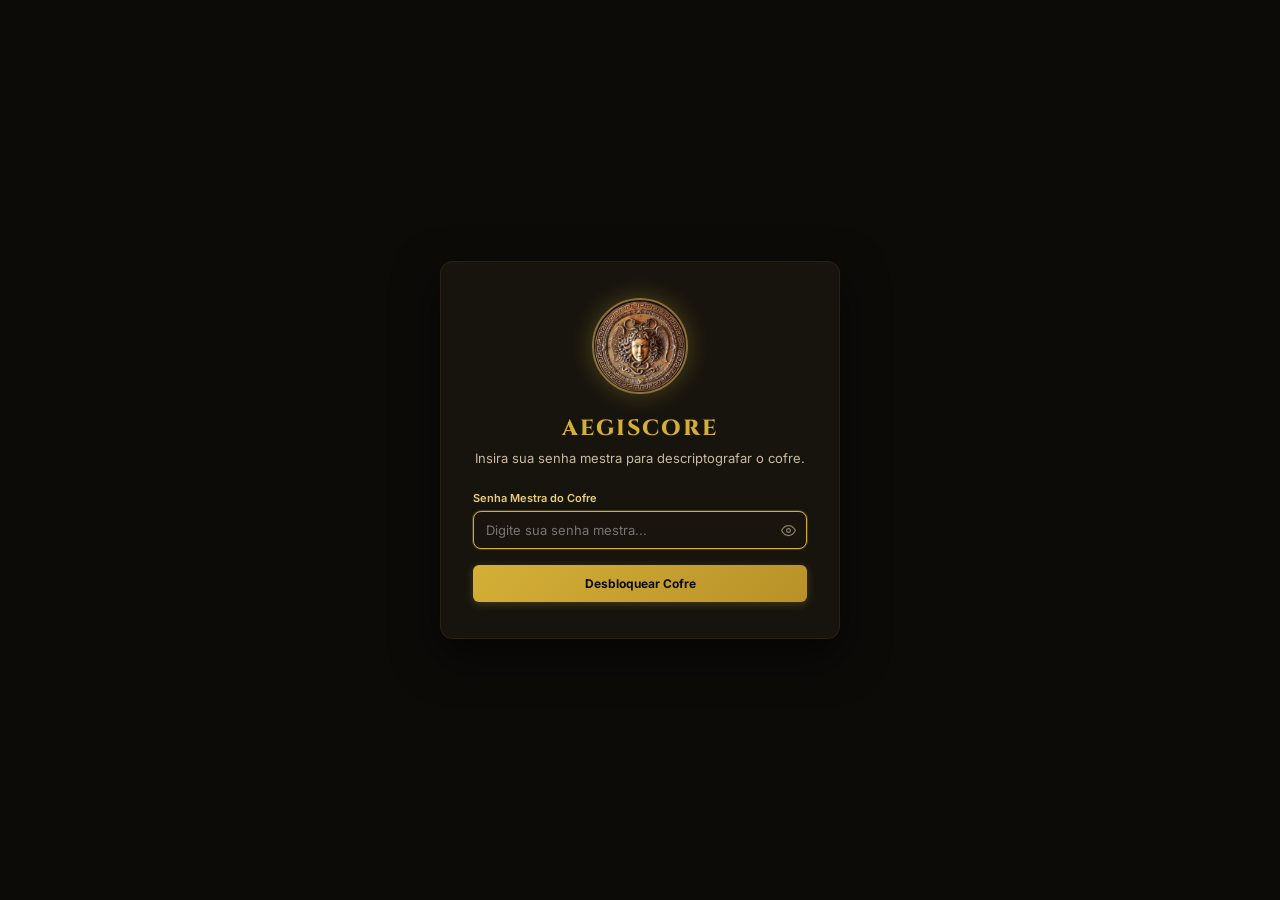
==== ui/index.html @ 91894aa5 "feat: initial release of AegisCore password vault engine - Core cryptography engine: Argon2id KDF (6" ====
<!DOCTYPE html>
<html lang="pt-BR">
<head>
  <meta charset="UTF-8">
  <meta name="viewport" content="width=device-width, initial-scale=1.0">
  <title>AegisCore</title>
  <link rel="preconnect" href="https://fonts.googleapis.com">
  <link rel="preconnect" href="https://fonts.gstatic.com" crossorigin>
  <link href="https://fonts.googleapis.com/css2?family=Cinzel:wght@600;700;800;900&family=Inter:wght@400;500;600;700&family=JetBrains+Mono:wght@400;600&display=swap" rel="stylesheet">
  <link rel="stylesheet" href="style.css">
</head>
<body>

  <!-- Sidebar AegisCore -->
  <aside id="app-sidebar" style="display: none;">
    <div class="sidebar-top">
      
      <!-- Brand AegisCore com o Escudo da Medusa -->
      <div class="aegis-brand">
        <img src="logo.png" class="aegis-logo-img" alt="AegisCore">
        <div class="aegis-brand-text">
          <div class="aegis-title">AegisCore</div>
          <div class="aegis-subtitle">Vault Engine</div>
        </div>
      </div>

      <!-- Navegação Principal -->
      <div class="nav-section">
        <div class="nav-section-title">Navegação</div>
        <div class="nav-item active" data-category="all">
          <div class="nav-item-left">
            <svg width="15" height="15" viewBox="0 0 24 24" fill="none" stroke="currentColor" stroke-width="2">
              <rect x="3" y="3" width="7" height="7"/><rect x="14" y="3" width="7" height="7"/><rect x="14" y="14" width="7" height="7"/><rect x="3" y="14" width="7" height="7"/>
            </svg>
            <span>Todas as credenciais</span>
          </div>
          <span class="nav-badge" id="nav-count-total">0</span>
        </div>
        <div class="nav-item" data-category="favorites">
          <div class="nav-item-left">
            <svg width="15" height="15" viewBox="0 0 24 24" fill="none" stroke="currentColor" stroke-width="2">
              <polygon points="12 2 15.09 8.26 22 9.27 17 14.14 18.18 21.02 12 17.77 5.82 21.02 7 14.14 2 9.27 8.91 8.26 12 2"/>
            </svg>
            <span>Favoritos</span>
          </div>
          <span class="nav-badge" id="nav-count-fav">0</span>
        </div>
      </div>



    </div>

    <!-- Rodapé da Sidebar -->
    <div class="sidebar-bottom">
      <div class="nav-item" id="btn-sidebar-gen">
        <div class="nav-item-left">
          <svg width="15" height="15" viewBox="0 0 24 24" fill="none" stroke="currentColor" stroke-width="2">
            <rect x="3" y="3" width="18" height="18" rx="2"/><circle cx="8.5" cy="8.5" r="1.5"/><circle cx="15.5" cy="8.5" r="1.5"/><circle cx="15.5" cy="15.5" r="1.5"/><circle cx="8.5" cy="15.5" r="1.5"/>
          </svg>
          <span>Gerador de senhas</span>
        </div>
      </div>
      <div class="nav-item" id="btn-sidebar-lock" style="color: var(--accent-red);">
        <div class="nav-item-left">
          <svg width="15" height="15" viewBox="0 0 24 24" fill="none" stroke="currentColor" stroke-width="2">
            <rect x="3" y="11" width="18" height="11" rx="2" ry="2"/><path d="M7 11V7a5 5 0 0 1 10 0v4"/>
          </svg>
          <span>Bloquear cofre</span>
        </div>
      </div>
    </div>
  </aside>

  <!-- Área Principal -->
  <div class="app-content">

    <!-- Telas de Autenticação (Overlay) -->
    <div class="auth-overlay" id="auth-view">
      
      <!-- Painel de Desbloqueio -->
      <div class="auth-panel" id="panel-unlock">
        <img src="logo.png" class="auth-panel-logo" alt="AegisCore">
        <div class="auth-title">AegisCore</div>
        <div class="auth-subtitle">Insira sua senha mestra para descriptografar o cofre.</div>

        <form id="unlock-form" onsubmit="return false;">
          <div class="form-field">
            <label class="field-label">Senha Mestra do Cofre</label>
            <div class="field-input-box">
              <input type="password" id="input-unlock-pass" class="input-styled" placeholder="Digite sua senha mestra..." autofocus autocomplete="off">
              <button type="button" class="btn-icon-btn" id="btn-toggle-unlock-pass" style="position: absolute; right: 6px;">
                <svg width="15" height="15" viewBox="0 0 24 24" fill="none" stroke="currentColor" stroke-width="2"><path d="M1 12s4-8 11-8 11 8 11 8-4 8-11 8-11-8-11-8z"/><circle cx="12" cy="12" r="3"/></svg>
              </button>
            </div>
          </div>
          <button type="submit" class="btn-primary" style="width: 100%; justify-content: center; padding: 11px;" id="btn-submit-unlock">
            Desbloquear Cofre
          </button>
        </form>
        <div class="auth-error-box" id="unlock-error"></div>
      </div>

      <!-- Painel de Inicialização -->
      <div class="auth-panel" id="panel-setup" style="display: none;">
        <img src="logo.png" class="auth-panel-logo" alt="AegisCore">
        <div class="auth-title">Inicializar AegisCore</div>
        <div class="auth-subtitle">Defina uma senha mestra forte para selar seu cofre no disco.</div>

        <form id="setup-form" onsubmit="return false;">
          <div class="form-field">
            <label class="field-label">Definir Senha Mestra</label>
            <input type="password" id="input-setup-pass" class="input-styled" placeholder="Escolha uma senha forte..." autocomplete="off">
            <div class="entropy-track" style="margin-top: 6px;">
              <div class="entropy-fill" id="setup-meter-fill"></div>
            </div>
            <div class="entropy-caption">
              <span id="setup-meter-label">Entropia: N/A</span>
              <span id="setup-meter-bits">0 bits</span>
            </div>
          </div>

          <div class="form-field">
            <label class="field-label">Confirmar Senha Mestra</label>
            <input type="password" id="input-setup-confirm" class="input-styled" placeholder="Repita a senha mestra..." autocomplete="off">
          </div>

          <button type="submit" class="btn-primary" style="width: 100%; justify-content: center; padding: 11px;" id="btn-submit-setup">
            Criar Cofre Seguro
          </button>
        </form>
        <div class="auth-error-box" id="setup-error"></div>
      </div>

    </div>

    <!-- Dashboard Principal -->
    <div id="dashboard-wrapper" style="display: none; height: 100%; display: flex; flex-direction: column;">
      
      <!-- Toolbar Superior -->
      <div class="top-toolbar">
        <div class="search-container">
          <svg class="search-icon-left" width="15" height="15" viewBox="0 0 24 24" fill="none" stroke="currentColor" stroke-width="2">
            <circle cx="11" cy="11" r="8"/><line x1="21" y1="21" x2="16.65" y2="16.65"/>
          </svg>
          <input type="text" id="input-search" class="search-input" placeholder="Buscar credenciais, serviços ou notas...">
          <span class="search-shortcut">Ctrl K</span>
        </div>

        <div class="toolbar-actions">
          <button class="btn-primary" id="btn-add-credential">
            <svg width="14" height="14" viewBox="0 0 24 24" fill="none" stroke="currentColor" stroke-width="2.5"><line x1="12" y1="5" x2="12" y2="19"/><line x1="5" y1="12" x2="19" y2="12"/></svg>
            Nova credencial
          </button>
        </div>
      </div>

      <!-- Barra de Filtros -->
      <div class="filter-bar">
        <div class="filter-pill active" data-filter="all">Todas as credenciais</div>
        <div class="filter-pill" data-filter="favorites">Favoritos</div>
      </div>

      <!-- Viewport de Cards -->
      <div class="main-viewport">
        <div class="cards-grid" id="cards-container">
          <!-- Renderizado via JavaScript -->
        </div>

        <!-- Estado Vazio -->
        <div class="empty-state" id="empty-state" style="display: none;">
          <img src="logo.png" class="empty-logo" alt="AegisCore">
          <div class="empty-title">Nenhuma credencial encontrada</div>
          <div class="empty-desc">Adicione sua primeira credencial ao AegisCore para mantê-la protegida localmente.</div>
          <button class="btn-secondary" id="btn-empty-add">Adicionar credencial</button>
        </div>
      </div>

    </div>

  </div>

  <!-- Modal: Nova / Editar Credencial -->
  <div class="modal-backdrop" id="modal-entry">
    <div class="modal-content">
      <div class="modal-header-row">
        <div class="modal-heading" id="modal-entry-title">Nova credencial</div>
        <button class="btn-icon-btn" id="btn-close-entry-modal">
          <svg width="16" height="16" viewBox="0 0 24 24" fill="none" stroke="currentColor" stroke-width="2"><line x1="18" y1="6" x2="6" y2="18"/><line x1="6" y1="6" x2="18" y2="18"/></svg>
        </button>
      </div>

      <form id="entry-form" onsubmit="return false;">
        <input type="hidden" id="entry-id">

        <div class="form-field">
          <label class="field-label">Serviço ou plataforma</label>
          <input type="text" id="entry-service" class="input-styled" placeholder="ex: Google, GitHub, Microsoft Azure, AWS..." required>
        </div>

        <div class="form-field">
          <label class="field-label">Usuário ou e-mail</label>
          <input type="text" id="entry-username" class="input-styled" placeholder="ex: usuario@empresa.com">
        </div>

        <div class="form-field">
          <label class="field-label">Website / URL de Login (opcional)</label>
          <input type="text" id="entry-url" class="input-styled" placeholder="ex: https://mail.google.com ou hackerone.com">
        </div>

        <div class="form-field">
          <div style="display: flex; justify-content: space-between; align-items: center; margin-bottom: 6px;">
            <label class="field-label" style="margin-bottom: 0;">Senha</label>
            <button type="button" class="btn-ghost" id="btn-modal-quick-gen" style="padding: 2px 6px; font-size: 11px; color: var(--gold-primary);">
              Gerar senha forte
            </button>
          </div>
          <div class="field-input-box">
            <input type="password" id="entry-password" class="input-styled" placeholder="Digite ou gere a senha..." required>
            <button type="button" class="btn-icon-btn" id="btn-toggle-entry-pass" style="position: absolute; right: 6px;">
              <svg width="15" height="15" viewBox="0 0 24 24" fill="none" stroke="currentColor" stroke-width="2"><path d="M1 12s4-8 11-8 11 8 11 8-4 8-11 8-11-8-11-8z"/><circle cx="12" cy="12" r="3"/></svg>
            </button>
          </div>
          <div class="entropy-track">
            <div class="entropy-fill" id="entry-meter-fill"></div>
          </div>
          <div class="entropy-caption">
            <span id="entry-meter-label">Força: N/A</span>
            <span id="entry-meter-bits">0 bits</span>
          </div>
        </div>

        <div class="form-field">
          <label class="field-label">Notas ou observações adicionais</label>
          <input type="text" id="entry-notes" class="input-styled" placeholder="ex: Chave de segurança, PIN, servidor...">
        </div>

        <div class="modal-actions-row">
          <button type="button" class="btn-ghost" id="btn-cancel-entry">Cancelar</button>
          <button type="submit" class="btn-primary" id="btn-save-entry">Salvar no AegisCore</button>
        </div>
      </form>
    </div>
  </div>

  <!-- Modal: Gerador de Senhas -->
  <div class="modal-backdrop" id="modal-gen">
    <div class="modal-content">
      <div class="modal-header-row">
        <div class="modal-heading">Gerador de senhas</div>
        <button class="btn-icon-btn" id="btn-close-gen-modal">
          <svg width="16" height="16" viewBox="0 0 24 24" fill="none" stroke="currentColor" stroke-width="2"><line x1="18" y1="6" x2="6" y2="18"/><line x1="6" y1="6" x2="18" y2="18"/></svg>
        </button>
      </div>

      <div class="form-field">
        <div class="field-input-box">
          <input type="text" id="gen-display" class="input-styled" style="font-family: var(--font-mono); font-size: 14px; letter-spacing: 0.5px; color: var(--gold-sand);" readonly>
          <button type="button" class="btn-icon-btn" id="btn-copy-generated" style="position: absolute; right: 6px;" title="Copiar">
            <svg width="16" height="16" viewBox="0 0 24 24" fill="none" stroke="currentColor" stroke-width="2"><rect x="9" y="9" width="13" height="13" rx="2" ry="2"/><path d="M5 15H4a2 2 0 0 1-2-2V4a2 2 0 0 1 2-2h9a2 2 0 0 1 2 2v1"/></svg>
          </button>
        </div>
      </div>

      <div class="gen-controls-box">
        <div class="slider-row">
          <span style="font-size: 12px; color: var(--text-secondary);">Comprimento: <strong id="gen-length-val" style="color: var(--gold-primary);">24</strong></span>
          <input type="range" id="gen-slider" min="8" max="64" value="24" style="width: 55%;">
        </div>

        <div class="checkboxes-grid">
          <label class="checkbox-label">
            <input type="checkbox" id="gen-upper" checked> Maiúsculas (A-Z)
          </label>
          <label class="checkbox-label">
            <input type="checkbox" id="gen-lower" checked> Minúsculas (a-z)
          </label>
          <label class="checkbox-label">
            <input type="checkbox" id="gen-digits" checked> Números (0-9)
          </label>
          <label class="checkbox-label">
            <input type="checkbox" id="gen-symbols" checked> Símbolos (!@#$)
          </label>
        </div>
      </div>

      <div class="entropy-track" style="margin-bottom: 4px;">
        <div class="entropy-fill" id="gen-meter-fill" style="width: 100%; background: var(--gold-primary);"></div>
      </div>
      <div class="entropy-caption" style="margin-bottom: 20px;">
        <span id="gen-meter-label" style="color: var(--gold-primary);">Entropia: Impenetrável</span>
        <span id="gen-meter-bits">157 bits</span>
      </div>

      <div class="modal-actions-row">
        <button type="button" class="btn-secondary" id="btn-regen">Nova senha</button>
        <button type="button" class="btn-primary" id="btn-use-generated">Copiar senha</button>
      </div>
    </div>
  </div>

  <!-- Modal: Exclusão -->
  <div class="modal-backdrop" id="modal-delete">
    <div class="modal-content" style="width: 380px;">
      <div class="modal-header-row">
        <div class="modal-heading">Excluir credencial</div>
      </div>
      <p style="font-size: 13px; color: var(--text-secondary); line-height: 1.5; margin-bottom: 20px;">
        Tem certeza que deseja apagar a credencial de <strong id="delete-service-name" style="color: var(--text-primary);"></strong> do AegisCore?
      </p>
      <div class="modal-actions-row">
        <button type="button" class="btn-ghost" id="btn-cancel-delete">Cancelar</button>
        <button type="button" class="btn-secondary" style="background: var(--accent-red-dim); color: var(--accent-red); border-color: rgba(239, 68, 68, 0.3);" id="btn-confirm-delete">Excluir</button>
      </div>
    </div>
  </div>

  <!-- Toast Notificação -->
  <div class="toast-badge" id="clipboard-toast">
    <div class="toast-icon">
      <svg width="16" height="16" viewBox="0 0 24 24" fill="none" stroke="currentColor" stroke-width="2.2">
        <path d="M12 22s8-4 8-10V5l-8-3-8 3v7c0 6 8 10 8 10z"/>
      </svg>
    </div>
    <div class="toast-text" id="toast-message">Senha copiada com segurança</div>
    <div class="toast-countdown" id="toast-timer">15s</div>
  </div>

  <script src="app.js"></script>
</body>
</html>
---- ui/style.css ----
@import url('https://fonts.googleapis.com/css2?family=Cinzel:wght@600;700;800;900&family=Inter:wght@400;500;600;700&family=JetBrains+Mono:wght@400;600&display=swap');

:root {
  /* Paleta AegisCore - Deserto Dourado & Bronze Imperial */
  --bg-app: #0c0b08;
  --bg-sidebar: #12100c;
  --bg-card: #17140e;
  --bg-card-hover: #1e1a12;
  --bg-input: #13100a;
  --bg-pill: #1c170f;
  --bg-pill-active: #2b2214;
  --border-subtle: #241d13;
  --border-card: #2a2216;
  --border-card-hover: #4d3d22;
  
  /* Cores Dourado & Areia */
  --gold-primary: #d4af37;
  --gold-hover: #e6be44;
  --gold-sand: #e8cf78;
  --gold-light: #fef08a;
  --gold-bronze: #8c7036;
  --gold-dim: rgba(212, 175, 55, 0.12);
  --gold-glow: rgba(212, 175, 55, 0.25);
  
  --text-primary: #fcfaf6;
  --text-secondary: #c9baa2;
  --text-muted: #857864;
  --text-faint: #594f41;
  
  --accent-green: #22c55e;
  --accent-green-dim: rgba(34, 197, 94, 0.12);
  --accent-red: #ef4444;
  --accent-red-dim: rgba(239, 68, 68, 0.12);
  
  /* Fontes */
  --font-title: 'Cinzel', 'Trajan Pro', 'Georgia', serif;
  --font-sans: 'Inter', -apple-system, BlinkMacSystemFont, 'Segoe UI', Roboto, sans-serif;
  --font-mono: 'JetBrains Mono', 'Consolas', monospace;
  
  --radius-sm: 6px;
  --radius-md: 8px;
  --radius-lg: 12px;
}

* {
  margin: 0;
  padding: 0;
  box-sizing: border-box;
  user-select: none;
}

body {
  background-color: var(--bg-app);
  color: var(--text-primary);
  font-family: var(--font-sans);
  height: 100vh;
  overflow: hidden;
  display: flex;
}

/* Scrollbar com detalhes em bronze */
::-webkit-scrollbar {
  width: 5px;
}
::-webkit-scrollbar-track {
  background: transparent;
}
::-webkit-scrollbar-thumb {
  background: #2b2214;
  border-radius: 4px;
}
::-webkit-scrollbar-thumb:hover {
  background: var(--gold-bronze);
}

/* Sidebar AegisCore */
aside {
  width: 244px;
  background: var(--bg-sidebar);
  border-right: 1px solid var(--border-subtle);
  display: flex;
  flex-direction: column;
  justify-content: space-between;
  padding: 24px 16px;
  flex-shrink: 0;
}

.sidebar-top {
  display: flex;
  flex-direction: column;
  gap: 24px;
}

/* Brand AegisCore */
.aegis-brand {
  display: flex;
  flex-direction: column;
  align-items: center;
  justify-content: center;
  text-align: center;
  gap: 12px;
  padding: 8px 4px 18px;
  border-bottom: 1px solid var(--border-subtle);
}

.aegis-logo-img {
  width: 88px;
  height: 88px;
  border-radius: 50%;
  object-fit: cover;
  box-shadow: 0 4px 20px rgba(212, 175, 55, 0.22), 0 0 0 2px var(--gold-bronze);
  border: 2px solid #13100a;
  transition: transform 0.25s ease, box-shadow 0.25s ease;
}

.aegis-logo-img:hover {
  transform: scale(1.05);
  box-shadow: 0 6px 26px rgba(212, 175, 55, 0.38), 0 0 0 2px var(--gold-primary);
}

.aegis-brand-text {
  display: flex;
  flex-direction: column;
  align-items: center;
}

.aegis-title {
  font-family: var(--font-title);
  font-size: 18px;
  font-weight: 800;
  color: var(--gold-primary);
  letter-spacing: 2px;
  text-transform: uppercase;
  line-height: 1.2;
}

.aegis-subtitle {
  font-size: 10px;
  font-family: var(--font-mono);
  font-weight: 600;
  text-transform: uppercase;
  letter-spacing: 1.5px;
  color: var(--gold-sand);
  opacity: 0.8;
  margin-top: 3px;
}

.nav-section {
  display: flex;
  flex-direction: column;
  gap: 3px;
}

.nav-section-title {
  font-family: var(--font-title);
  font-size: 11px;
  font-weight: 700;
  text-transform: uppercase;
  letter-spacing: 1px;
  color: var(--gold-bronze);
  padding: 6px 8px;
}

.nav-item {
  display: flex;
  align-items: center;
  justify-content: space-between;
  padding: 8px 10px;
  border-radius: var(--radius-sm);
  color: var(--text-secondary);
  font-size: 13px;
  font-weight: 500;
  cursor: pointer;
  transition: all 0.15s ease;
}

.nav-item-left {
  display: flex;
  align-items: center;
  gap: 10px;
}

.nav-item:hover {
  background: rgba(212, 175, 55, 0.05);
  color: var(--gold-sand);
}

.nav-item.active {
  background: #241d11;
  color: var(--gold-primary);
  font-weight: 600;
  border-left: 2px solid var(--gold-primary);
}

.nav-badge {
  font-size: 11px;
  font-weight: 600;
  color: var(--gold-sand);
  background: rgba(212, 175, 55, 0.08);
  padding: 1px 7px;
  border-radius: 10px;
  border: 1px solid var(--border-subtle);
}

.sidebar-bottom {
  display: flex;
  flex-direction: column;
  gap: 6px;
  padding-top: 14px;
  border-top: 1px solid var(--border-subtle);
}

/* Área de Conteúdo */
.app-content {
  flex: 1;
  display: flex;
  flex-direction: column;
  overflow: hidden;
  position: relative;
}

/* Top Toolbar */
.top-toolbar {
  height: 64px;
  padding: 0 28px;
  display: flex;
  align-items: center;
  justify-content: space-between;
  gap: 16px;
  border-bottom: 1px solid var(--border-subtle);
  background: var(--bg-app);
}

.search-container {
  flex: 1;
  max-width: 480px;
  position: relative;
  display: flex;
  align-items: center;
}

.search-input {
  width: 100%;
  background: var(--bg-input);
  border: 1px solid var(--border-subtle);
  border-radius: var(--radius-md);
  padding: 9px 36px 9px 34px;
  font-size: 13px;
  font-family: var(--font-sans);
  color: var(--text-primary);
  outline: none;
  transition: all 0.15s ease;
  user-select: text;
}

.search-input:focus {
  border-color: var(--gold-primary);
  background: #19150e;
  box-shadow: 0 0 0 1px rgba(212, 175, 55, 0.25);
}

.search-icon-left {
  position: absolute;
  left: 10px;
  color: var(--text-muted);
  pointer-events: none;
}

.search-shortcut {
  position: absolute;
  right: 8px;
  font-size: 11px;
  font-family: var(--font-mono);
  color: var(--gold-sand);
  background: rgba(212, 175, 55, 0.08);
  border: 1px solid var(--border-subtle);
  padding: 2px 5px;
  border-radius: 4px;
  pointer-events: none;
}

.toolbar-actions {
  display: flex;
  align-items: center;
  gap: 10px;
}

/* Pílulas de Categoria */
.filter-bar {
  padding: 14px 28px 4px;
  display: flex;
  align-items: center;
  gap: 8px;
}

.filter-pill {
  font-size: 12px;
  font-weight: 500;
  color: var(--text-secondary);
  background: var(--bg-pill);
  border: 1px solid var(--border-subtle);
  padding: 5px 14px;
  border-radius: 16px;
  cursor: pointer;
  transition: all 0.15s ease;
}

.filter-pill:hover {
  background: var(--bg-pill-active);
  color: var(--gold-sand);
  border-color: var(--gold-bronze);
}

.filter-pill.active {
  background: var(--gold-dim);
  color: var(--gold-primary);
  border-color: var(--gold-primary);
  font-weight: 600;
}

/* Viewport Principal */
.main-viewport {
  flex: 1;
  padding: 16px 28px 28px;
  overflow-y: auto;
}

/* Grid de Cards */
.cards-grid {
  display: grid;
  grid-template-columns: repeat(auto-fill, minmax(320px, 1fr));
  gap: 16px;
}

.credential-card {
  background: var(--bg-card);
  border: 1px solid var(--border-card);
  border-radius: var(--radius-lg);
  padding: 18px;
  display: flex;
  flex-direction: column;
  justify-content: space-between;
  transition: transform 0.15s ease, box-shadow 0.15s ease, border-color 0.15s ease, opacity 0.15s ease;
  position: relative;
  cursor: grab;
  user-select: none;
}

.credential-card:active {
  cursor: grabbing;
}

.credential-card input,
.credential-card button,
.credential-card .data-row-text,
.credential-card .card-notes {
  user-select: text;
}

.credential-card.dragging {
  opacity: 0.35;
  border: 2px dashed var(--gold-primary);
  transform: scale(0.97);
  box-shadow: 0 8px 24px rgba(0, 0, 0, 0.6);
}

.credential-card.drag-over {
  border-color: var(--gold-primary);
  box-shadow: 0 0 16px var(--gold-glow), 0 0 0 1px var(--gold-primary);
  transform: translateY(-2px);
}

.credential-card:hover:not(.dragging) {
  background: var(--bg-card-hover);
  border-color: var(--border-card-hover);
  box-shadow: 0 4px 20px rgba(0, 0, 0, 0.4);
  transform: translateY(-1px);
}

.card-header {
  display: flex;
  align-items: center;
  justify-content: space-between;
  margin-bottom: 14px;
}

.card-service {
  display: flex;
  align-items: center;
  gap: 12px;
  overflow: hidden;
}

.service-badge {
  width: 38px;
  height: 38px;
  background: #241d12;
  border: 1px solid var(--gold-bronze);
  border-radius: var(--radius-md);
  display: flex;
  align-items: center;
  justify-content: center;
  font-size: 14px;
  font-weight: 700;
  font-family: var(--font-title);
  color: var(--gold-sand);
  flex-shrink: 0;
  position: relative;
  overflow: hidden;
  box-shadow: inset 0 0 8px rgba(0, 0, 0, 0.4);
}

.service-logo {
  width: 24px;
  height: 24px;
  object-fit: contain;
  border-radius: 4px;
  position: absolute;
  z-index: 2;
  filter: drop-shadow(0 1px 2px rgba(0, 0, 0, 0.5));
  pointer-events: none;
}

.service-initials {
  font-size: 13px;
  font-weight: 700;
  font-family: var(--font-title);
  color: var(--gold-sand);
  z-index: 1;
}

.service-info {
  overflow: hidden;
}

.service-name {
  font-size: 14px;
  font-weight: 600;
  color: var(--text-primary);
  white-space: nowrap;
  overflow: hidden;
  text-overflow: ellipsis;
}

.service-sub {
  font-size: 11px;
  color: var(--text-muted);
}

.card-header-actions {
  display: flex;
  align-items: center;
  gap: 6px;
}

.btn-launch-site {
  background: transparent;
  border: 1px solid transparent;
  padding: 5px;
  border-radius: var(--radius-sm);
  color: var(--text-muted);
  display: inline-flex;
  align-items: center;
  justify-content: center;
  cursor: pointer;
  transition: all 0.18s ease;
  line-height: 0;
}

.btn-launch-site:hover {
  color: var(--gold-primary);
  background: rgba(212, 175, 55, 0.1);
  border-color: rgba(212, 175, 55, 0.3);
  transform: scale(1.1);
}

.btn-star {
  background: transparent;
  border: 1px solid transparent;
  padding: 5px;
  border-radius: var(--radius-sm);
  color: var(--text-muted);
  display: inline-flex;
  align-items: center;
  justify-content: center;
  cursor: pointer;
  transition: all 0.18s ease;
  line-height: 0;
}

.btn-star:hover {
  color: var(--gold-sand);
  background: rgba(212, 175, 55, 0.08);
  border-color: rgba(212, 175, 55, 0.25);
  transform: scale(1.1);
}

.btn-star.active {
  color: var(--gold-primary);
  background: rgba(212, 175, 55, 0.12);
  border-color: rgba(212, 175, 55, 0.35);
}

.btn-star.active svg {
  filter: drop-shadow(0 0 5px rgba(212, 175, 55, 0.55));
}

.card-tag {
  font-size: 11px;
  font-weight: 500;
  color: var(--gold-sand);
  background: #221b10;
  border: 1px solid var(--border-subtle);
  padding: 2px 7px;
  border-radius: 4px;
}

/* Dados do Card */
.card-data-section {
  display: flex;
  flex-direction: column;
  gap: 7px;
  margin-bottom: 12px;
}

.card-data-row {
  display: flex;
  align-items: center;
  gap: 8px;
  color: var(--text-secondary);
  font-size: 13px;
  overflow: hidden;
}

.data-row-icon {
  color: var(--gold-bronze);
  flex-shrink: 0;
}

.data-row-text {
  flex: 1;
  white-space: nowrap;
  overflow: hidden;
  text-overflow: ellipsis;
  user-select: text;
}

.data-row-text.mono {
  font-family: var(--font-mono);
  font-size: 12px;
  letter-spacing: 1px;
  color: var(--gold-sand);
}

.card-notes {
  font-size: 11px;
  color: var(--text-muted);
  background: rgba(18, 15, 10, 0.6);
  border: 1px solid var(--border-subtle);
  border-radius: 4px;
  padding: 4px 8px;
  margin-bottom: 12px;
  white-space: nowrap;
  overflow: hidden;
  text-overflow: ellipsis;
}

/* Ações do Card */
.card-action-bar {
  display: flex;
  align-items: center;
  justify-content: space-between;
  padding-top: 12px;
  border-top: 1px solid #241d13;
}

.card-action-btns-left {
  display: flex;
  align-items: center;
  gap: 6px;
}

.card-action-btns-right {
  display: flex;
  align-items: center;
  gap: 4px;
}

/* Botões com Dourado Imperial */
button {
  font-family: var(--font-sans);
  font-size: 12px;
  font-weight: 600;
  cursor: pointer;
  border-radius: var(--radius-sm);
  padding: 7px 12px;
  display: inline-flex;
  align-items: center;
  gap: 6px;
  transition: all 0.15s ease;
  border: none;
  outline: none;
}

.btn-primary {
  background: linear-gradient(135deg, #d4af37 0%, #b89228 100%);
  color: #0c0b08;
  font-weight: 700;
  box-shadow: 0 2px 8px rgba(212, 175, 55, 0.25);
}
.btn-primary:hover {
  background: linear-gradient(135deg, #e6be44 0%, #c9a334 100%);
  box-shadow: 0 2px 12px rgba(212, 175, 55, 0.4);
}

.btn-secondary {
  background: #241d12;
  color: var(--gold-sand);
  border: 1px solid #3d301b;
}
.btn-secondary:hover {
  background: #2f2516;
  border-color: var(--gold-bronze);
  color: var(--gold-primary);
}

.btn-ghost {
  background: transparent;
  color: var(--text-secondary);
}
.btn-ghost:hover {
  background: rgba(212, 175, 55, 0.06);
  color: var(--gold-sand);
}

.btn-danger-ghost {
  background: transparent;
  color: var(--text-muted);
}
.btn-danger-ghost:hover {
  background: var(--accent-red-dim);
  color: var(--accent-red);
}

.btn-icon-btn {
  padding: 5px;
  background: transparent;
  color: var(--text-muted);
  border-radius: 4px;
}
.btn-icon-btn:hover {
  background: rgba(212, 175, 55, 0.08);
  color: var(--gold-sand);
}

/* Empty State */
.empty-state {
  display: flex;
  flex-direction: column;
  align-items: center;
  justify-content: center;
  padding: 80px 20px;
  text-align: center;
}

.empty-logo {
  width: 64px;
  height: 64px;
  border-radius: 50%;
  margin-bottom: 16px;
  opacity: 0.7;
}

.empty-title {
  font-family: var(--font-title);
  font-size: 16px;
  font-weight: 700;
  color: var(--gold-sand);
  letter-spacing: 1px;
  margin-bottom: 6px;
}

.empty-desc {
  font-size: 13px;
  color: var(--text-muted);
  max-width: 340px;
  margin-bottom: 18px;
}

/* Auth Screens */
.auth-overlay {
  position: absolute;
  inset: 0;
  background: var(--bg-app);
  display: flex;
  align-items: center;
  justify-content: center;
  z-index: 50;
}

.auth-panel {
  width: 400px;
  background: var(--bg-card);
  border: 1px solid var(--border-card);
  border-radius: var(--radius-lg);
  padding: 36px 32px;
  text-align: center;
  box-shadow: 0 16px 45px rgba(0, 0, 0, 0.6);
}

.auth-panel-logo {
  width: 96px;
  height: 96px;
  margin: 0 auto 20px;
  border-radius: 50%;
  border: 2px solid var(--gold-bronze);
  box-shadow: 0 0 25px rgba(212, 175, 55, 0.3);
  display: block;
}

.auth-title {
  font-family: var(--font-title);
  font-size: 22px;
  font-weight: 800;
  color: var(--gold-primary);
  letter-spacing: 2px;
  text-transform: uppercase;
  margin-bottom: 6px;
}

.auth-subtitle {
  font-size: 13px;
  color: var(--text-secondary);
  margin-bottom: 24px;
  line-height: 1.4;
}

.form-field {
  margin-bottom: 16px;
  text-align: left;
}

.field-label {
  display: block;
  font-size: 11px;
  font-weight: 600;
  color: var(--gold-sand);
  margin-bottom: 6px;
}

.field-input-box {
  position: relative;
  display: flex;
  align-items: center;
}

.input-styled {
  width: 100%;
  background: var(--bg-input);
  border: 1px solid var(--border-subtle);
  border-radius: var(--radius-md);
  padding: 10px 12px;
  font-size: 13px;
  font-family: var(--font-sans);
  color: var(--text-primary);
  outline: none;
  transition: all 0.15s ease;
  user-select: text;
}

.input-styled:focus {
  border-color: var(--gold-primary);
  background: #19150e;
  box-shadow: 0 0 0 1px rgba(212, 175, 55, 0.25);
}

.auth-error-box {
  margin-top: 12px;
  padding: 8px 12px;
  background: var(--accent-red-dim);
  border: 1px solid rgba(239, 68, 68, 0.3);
  border-radius: var(--radius-sm);
  color: #fca5a5;
  font-size: 12px;
  display: none;
}

/* Modais */
.modal-backdrop {
  position: fixed;
  inset: 0;
  background: rgba(8, 7, 5, 0.82);
  backdrop-filter: blur(4px);
  display: flex;
  align-items: center;
  justify-content: center;
  z-index: 100;
  opacity: 0;
  pointer-events: none;
  transition: opacity 0.15s ease;
}

.modal-backdrop.active {
  opacity: 1;
  pointer-events: auto;
}

.modal-content {
  width: 440px;
  max-width: 90vw;
  background: var(--bg-card);
  border: 1px solid var(--border-card);
  border-radius: var(--radius-lg);
  padding: 28px;
  box-shadow: 0 20px 45px rgba(0, 0, 0, 0.7);
  transform: scale(0.98);
  transition: transform 0.15s ease;
}

.modal-backdrop.active .modal-content {
  transform: scale(1);
}

.modal-header-row {
  display: flex;
  align-items: center;
  justify-content: space-between;
  margin-bottom: 20px;
}

.modal-heading {
  font-family: var(--font-title);
  font-size: 16px;
  font-weight: 700;
  color: var(--gold-primary);
  letter-spacing: 1px;
  text-transform: uppercase;
}

.modal-actions-row {
  display: flex;
  align-items: center;
  justify-content: flex-end;
  gap: 8px;
  margin-top: 24px;
}

/* Medidor de Entropia */
.entropy-track {
  height: 3px;
  background: #251e13;
  border-radius: 2px;
  overflow: hidden;
  margin: 6px 0;
}

.entropy-fill {
  height: 100%;
  width: 0%;
  background: var(--accent-red);
  transition: all 0.25s ease;
}

.entropy-caption {
  display: flex;
  justify-content: space-between;
  font-size: 11px;
  font-family: var(--font-mono);
  color: var(--gold-sand);
}

/* Controles do Gerador */
.gen-controls-box {
  background: #110e09;
  border: 1px solid var(--border-subtle);
  border-radius: var(--radius-md);
  padding: 14px;
  margin: 14px 0;
}

.slider-row {
  display: flex;
  align-items: center;
  justify-content: space-between;
  margin-bottom: 12px;
}

input[type="range"] {
  accent-color: var(--gold-primary);
  cursor: pointer;
}

.checkboxes-grid {
  display: grid;
  grid-template-columns: 1fr 1fr;
  gap: 8px;
}

.checkbox-label {
  display: flex;
  align-items: center;
  gap: 7px;
  font-size: 12px;
  color: var(--text-secondary);
  cursor: pointer;
}

.checkbox-label input {
  accent-color: var(--gold-primary);
  cursor: pointer;
}

/* Toast Notificação */
.toast-badge {
  position: fixed;
  bottom: 24px;
  right: 28px;
  background: #1e1910;
  border: 1px solid var(--gold-bronze);
  border-radius: var(--radius-md);
  padding: 10px 16px;
  box-shadow: 0 8px 24px rgba(0, 0, 0, 0.5);
  display: flex;
  align-items: center;
  gap: 10px;
  z-index: 200;
  transform: translateY(100px);
  opacity: 0;
  transition: all 0.2s cubic-bezier(0.16, 1, 0.3, 1);
}

.toast-badge.show {
  transform: translateY(0);
  opacity: 1;
}

.toast-icon {
  color: var(--gold-primary);
}

.toast-text {
  font-size: 12px;
  font-weight: 500;
  color: var(--text-primary);
}

.toast-countdown {
  font-family: var(--font-mono);
  font-size: 11px;
  color: var(--gold-sand);
}
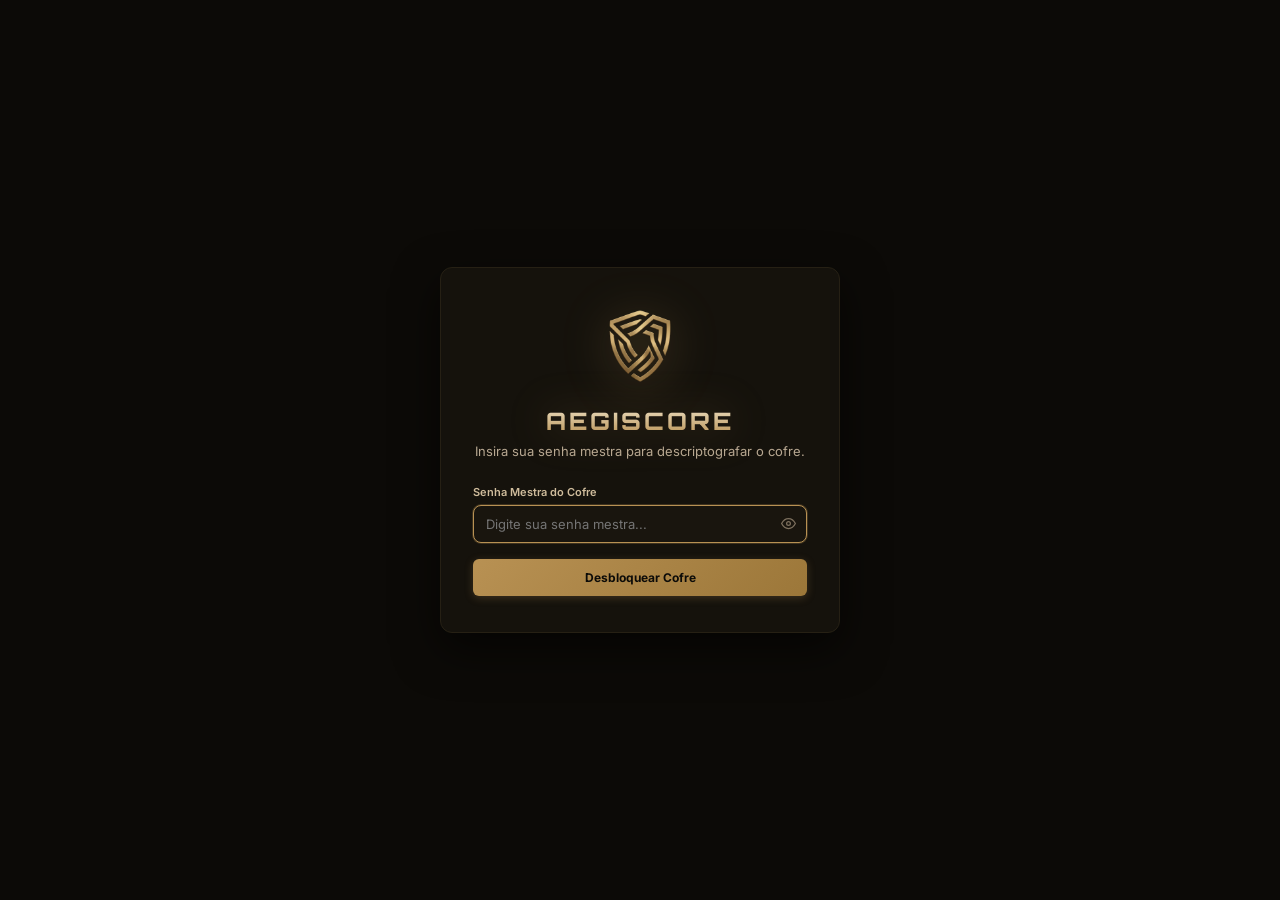
==== commit b29f762d: "feat(release): prepare v1.1.0 with vault health audit, 2FA/TOTP, and imperial bronze theme - Refacto" ====
--- a/ui/index.html
+++ b/ui/index.html
@@ -6,7 +6,8 @@
   <title>AegisCore</title>
   <link rel="preconnect" href="https://fonts.googleapis.com">
   <link rel="preconnect" href="https://fonts.gstatic.com" crossorigin>
-  <link href="https://fonts.googleapis.com/css2?family=Cinzel:wght@600;700;800;900&family=Inter:wght@400;500;600;700&family=JetBrains+Mono:wght@400;600&display=swap" rel="stylesheet">
+  <link href="https://fonts.googleapis.com/css2?family=Orbitron:wght@600;700;800;900&family=Michroma&family=Inter:wght@400;500;600;700&family=JetBrains+Mono:wght@400;600;700&display=swap" rel="stylesheet">
+  <link rel="icon" type="image/png" href="logo.png">
   <link rel="stylesheet" href="style.css">
 </head>
 <body>
@@ -15,7 +16,7 @@
   <aside id="app-sidebar" style="display: none;">
     <div class="sidebar-top">
       
-      <!-- Brand AegisCore com o Escudo da Medusa -->
+      <!-- Brand AegisCore com o Escudo Geométrico -->
       <div class="aegis-brand">
         <img src="logo.png" class="aegis-logo-img" alt="AegisCore">
         <div class="aegis-brand-text">
@@ -45,9 +46,30 @@
           </div>
           <span class="nav-badge" id="nav-count-fav">0</span>
         </div>
-      </div>
-
-
+        <div class="nav-item" data-category="totp">
+          <div class="nav-item-left">
+            <svg width="15" height="15" viewBox="0 0 24 24" fill="none" stroke="currentColor" stroke-width="2">
+              <rect x="5" y="2" width="14" height="20" rx="2" ry="2"/><line x1="12" y1="18" x2="12.01" y2="18"/>
+            </svg>
+            <span>Tokens 2FA / TOTP</span>
+          </div>
+          <span class="nav-badge" id="nav-count-totp">0</span>
+        </div>
+      </div>
+
+      <!-- Seção Tática -->
+      <div class="nav-section">
+        <div class="nav-section-title">Segurança Tática</div>
+        <div class="nav-item" id="btn-sidebar-health">
+          <div class="nav-item-left">
+            <svg width="15" height="15" viewBox="0 0 24 24" fill="none" stroke="var(--gold-primary)" stroke-width="2">
+              <path d="M12 22s8-4 8-10V5l-8-3-8 3v7c0 6 8 10 8 10z"/>
+            </svg>
+            <span style="color: var(--gold-sand); font-weight: 600;">Saúde do Cofre</span>
+          </div>
+          <span class="nav-badge health-badge" id="nav-health-score">100%</span>
+        </div>
+      </div>
 
     </div>
 
@@ -61,6 +83,14 @@
           <span>Gerador de senhas</span>
         </div>
       </div>
+      <div class="nav-item" id="btn-sidebar-io">
+        <div class="nav-item-left">
+          <svg width="15" height="15" viewBox="0 0 24 24" fill="none" stroke="currentColor" stroke-width="2">
+            <path d="M21 15v4a2 2 0 0 1-2 2H5a2 2 0 0 1-2-2v-4"/><polyline points="7 10 12 15 17 10"/><line x1="12" y1="15" x2="12" y2="3"/>
+          </svg>
+          <span>Importar / Exportar</span>
+        </div>
+      </div>
       <div class="nav-item" id="btn-sidebar-lock" style="color: var(--accent-red);">
         <div class="nav-item-left">
           <svg width="15" height="15" viewBox="0 0 24 24" fill="none" stroke="currentColor" stroke-width="2">
@@ -135,44 +165,173 @@
     </div>
 
     <!-- Dashboard Principal -->
-    <div id="dashboard-wrapper" style="display: none; height: 100%; display: flex; flex-direction: column;">
+    <div id="dashboard-wrapper" style="display: none; height: 100%; width: 100%; flex-direction: column;">
       
-      <!-- Toolbar Superior -->
-      <div class="top-toolbar">
-        <div class="search-container">
-          <svg class="search-icon-left" width="15" height="15" viewBox="0 0 24 24" fill="none" stroke="currentColor" stroke-width="2">
-            <circle cx="11" cy="11" r="8"/><line x1="21" y1="21" x2="16.65" y2="16.65"/>
-          </svg>
-          <input type="text" id="input-search" class="search-input" placeholder="Buscar credenciais, serviços ou notas...">
-          <span class="search-shortcut">Ctrl K</span>
-        </div>
-
-        <div class="toolbar-actions">
-          <button class="btn-primary" id="btn-add-credential">
-            <svg width="14" height="14" viewBox="0 0 24 24" fill="none" stroke="currentColor" stroke-width="2.5"><line x1="12" y1="5" x2="12" y2="19"/><line x1="5" y1="12" x2="19" y2="12"/></svg>
-            Nova credencial
+      <!-- Visão 1: Gerenciador de Credenciais -->
+      <div id="view-credentials" class="app-view-panel">
+        <!-- Toolbar Superior -->
+        <div class="top-toolbar">
+          <div class="search-container">
+            <svg class="search-icon-left" width="15" height="15" viewBox="0 0 24 24" fill="none" stroke="currentColor" stroke-width="2">
+              <circle cx="11" cy="11" r="8"/><line x1="21" y1="21" x2="16.65" y2="16.65"/>
+            </svg>
+            <input type="text" id="input-search" class="search-input" placeholder="Buscar credenciais, serviços ou notas...">
+            <span class="search-shortcut">Ctrl K</span>
+          </div>
+
+          <div class="toolbar-actions">
+            <button class="btn-primary" id="btn-add-credential">
+              <svg width="14" height="14" viewBox="0 0 24 24" fill="none" stroke="currentColor" stroke-width="2.5"><line x1="12" y1="5" x2="12" y2="19"/><line x1="5" y1="12" x2="19" y2="12"/></svg>
+              Nova credencial
+            </button>
+          </div>
+        </div>
+
+        <!-- Barra de Filtros (Tópicos) -->
+        <div class="filter-bar">
+          <div class="filter-pill active" data-filter="all">
+            <span>Todas as credenciais</span>
+          </div>
+          <div class="filter-pill" data-filter="favorites">
+            <svg width="14" height="14" viewBox="0 0 24 24" fill="none" stroke="currentColor" stroke-width="1.8" stroke-linecap="round" stroke-linejoin="round">
+              <polygon points="12 2 15.09 8.26 22 9.27 17 14.14 18.18 21.02 12 17.77 5.82 21.02 7 14.14 2 9.27 8.91 8.26 12 2"/>
+            </svg>
+            <span>Favoritos</span>
+          </div>
+          <div class="filter-pill" data-filter="totp">
+            <svg width="14" height="14" viewBox="0 0 24 24" fill="none" stroke="currentColor" stroke-width="1.8" stroke-linecap="round" stroke-linejoin="round">
+              <circle cx="7.5" cy="15.5" r="4.5"/>
+              <path d="m11 12 8.5-8.5M16 7l2 2M18 5l2 2"/>
+            </svg>
+            <span>Com 2FA / TOTP</span>
+          </div>
+          <div class="filter-pill" data-filter="weak">
+            <svg width="14" height="14" viewBox="0 0 24 24" fill="none" stroke="#e5a962" stroke-width="1.8" stroke-linecap="round" stroke-linejoin="round">
+              <path d="M10.29 3.86L1.82 18a2 2 0 0 0 1.71 3h16.94a2 2 0 0 0 1.71-3L13.71 3.86a2 2 0 0 0-3.42 0z"/>
+              <line x1="12" y1="9" x2="12" y2="13"/>
+              <line x1="12" y1="17" x2="12.01" y2="17"/>
+            </svg>
+            <span>Senhas vulneráveis</span>
+          </div>
+          <div class="filter-pill" data-filter="reused">
+            <svg width="14" height="14" viewBox="0 0 24 24" fill="none" stroke="currentColor" stroke-width="1.8" stroke-linecap="round" stroke-linejoin="round">
+              <path d="M3 12a9 9 0 0 1 9-9 9.75 9.75 0 0 1 6.74 2.74L21 8"/>
+              <path d="M21 3v5h-5"/>
+              <path d="M21 12a9 9 0 0 1-9 9 9.75 9.75 0 0 1-6.74-2.74L3 16"/>
+              <path d="M3 21v-5h5"/>
+            </svg>
+            <span>Senhas reutilizadas</span>
+          </div>
+          <div class="filter-pill" data-filter="sem_totp">
+            <svg width="14" height="14" viewBox="0 0 24 24" fill="none" stroke="currentColor" stroke-width="1.8" stroke-linecap="round" stroke-linejoin="round">
+              <path d="M12 22s8-4 8-10V5l-8-3-8 3v7c0 6 8 10 8 10z"/>
+            </svg>
+            <span>Sem 2FA</span>
+          </div>
+        </div>
+
+        <!-- Viewport de Cards -->
+        <div class="main-viewport">
+          <div class="cards-grid" id="cards-container">
+            <!-- Renderizado via JavaScript -->
+          </div>
+
+          <!-- Estado Vazio -->
+          <div class="empty-state" id="empty-state" style="display: none;">
+            <img src="logo.png" class="empty-logo" alt="AegisCore">
+            <div class="empty-title">Nenhuma credencial encontrada</div>
+            <div class="empty-desc">Adicione sua primeira credencial ao AegisCore para mantê-la protegida localmente.</div>
+            <button class="btn-secondary" id="btn-empty-add">Adicionar credencial</button>
+          </div>
+        </div>
+      </div>
+
+      <!-- Visão 2: Dashboard de Auditoria & Saúde do Cofre -->
+      <div id="view-health" class="app-view-panel" style="display: none;">
+        <!-- Cabeçalho do Dashboard de Saúde -->
+        <div class="health-header-row">
+          <div class="health-header-left">
+            <div class="health-main-title">Auditoria & Saúde do Cofre</div>
+            <div class="health-main-subtitle">Análise contínua de entropia criptográfica, reutilização de credenciais e cobertura multifator (2FA).</div>
+          </div>
+          <button type="button" class="btn-secondary" id="btn-back-to-credentials">
+            <svg width="15" height="15" viewBox="0 0 24 24" fill="none" stroke="currentColor" stroke-width="2">
+              <line x1="19" y1="12" x2="5" y2="12"/><polyline points="12 19 5 12 12 5"/>
+            </svg>
+            Voltar às credenciais
           </button>
         </div>
-      </div>
-
-      <!-- Barra de Filtros -->
-      <div class="filter-bar">
-        <div class="filter-pill active" data-filter="all">Todas as credenciais</div>
-        <div class="filter-pill" data-filter="favorites">Favoritos</div>
-      </div>
-
-      <!-- Viewport de Cards -->
-      <div class="main-viewport">
-        <div class="cards-grid" id="cards-container">
-          <!-- Renderizado via JavaScript -->
-        </div>
-
-        <!-- Estado Vazio -->
-        <div class="empty-state" id="empty-state" style="display: none;">
-          <img src="logo.png" class="empty-logo" alt="AegisCore">
-          <div class="empty-title">Nenhuma credencial encontrada</div>
-          <div class="empty-desc">Adicione sua primeira credencial ao AegisCore para mantê-la protegida localmente.</div>
-          <button class="btn-secondary" id="btn-empty-add">Adicionar credencial</button>
+
+        <!-- Conteúdo Rolável do Dashboard de Saúde -->
+        <div class="health-dashboard-scroll">
+          
+          <!-- Card de Pontuação Executiva -->
+          <div class="health-score-card">
+            <div class="health-score-circle" id="health-circle-bg">
+              <span id="health-score-val">100</span>
+              <span class="health-score-label">/ 100</span>
+            </div>
+            <div class="health-score-info">
+              <div class="health-score-title" id="health-score-title">Status: Excelente (Alta Resiliência)</div>
+              <div class="health-score-desc" id="health-score-desc">Seu cofre apresenta alta resiliência criptográfica, baixa superfície de ataque e boa cobertura de autenticação multifator.</div>
+            </div>
+          </div>
+
+          <!-- Grid de Métricas (4 caixas uniformes) -->
+          <div class="health-metrics-grid">
+            <div class="health-metric-box" id="card-metric-strong" title="Clique para filtrar senhas fortes">
+              <div class="health-metric-top">
+                <span class="health-metric-icon" style="color: var(--accent-green);">
+                  <svg width="18" height="18" viewBox="0 0 24 24" fill="none" stroke="currentColor" stroke-width="2"><path d="M12 22s8-4 8-10V5l-8-3-8 3v7c0 6 8 10 8 10z"/></svg>
+                </span>
+                <span class="health-metric-val" id="health-metric-strong-ratio">0 / 0</span>
+              </div>
+              <div class="health-metric-label">Senhas Fortes</div>
+              <div class="health-metric-detail">Alta entropia (&ge; 60 bits)</div>
+            </div>
+
+            <div class="health-metric-box" id="card-metric-totp" title="Clique para filtrar contas com 2FA ativo">
+              <div class="health-metric-top">
+                <span class="health-metric-icon" style="color: #06b6d4;">
+                  <svg width="18" height="18" viewBox="0 0 24 24" fill="none" stroke="currentColor" stroke-width="2"><rect x="5" y="2" width="14" height="20" rx="2" ry="2"/><line x1="12" y1="18" x2="12.01" y2="18"/></svg>
+                </span>
+                <span class="health-metric-val" id="health-metric-totp-ratio">0 / 0</span>
+              </div>
+              <div class="health-metric-label">Adoção de 2FA</div>
+              <div class="health-metric-detail">Protegidas por token TOTP</div>
+            </div>
+
+            <div class="health-metric-box" id="card-metric-weak" title="Clique para filtrar senhas vulneráveis">
+              <div class="health-metric-top">
+                <span class="health-metric-icon" style="color: var(--accent-red);">
+                  <svg width="18" height="18" viewBox="0 0 24 24" fill="none" stroke="currentColor" stroke-width="2"><path d="M10.29 3.86L1.82 18a2 2 0 0 0 1.71 3h16.94a2 2 0 0 0 1.71-3L13.71 3.86a2 2 0 0 0-3.42 0z"/><line x1="12" y1="9" x2="12" y2="13"/><line x1="12" y1="17" x2="12.01" y2="17"/></svg>
+                </span>
+                <span class="health-metric-val" id="health-metric-weak-ratio">0 / 0</span>
+              </div>
+              <div class="health-metric-label">Senhas Vulneráveis</div>
+              <div class="health-metric-detail">Baixa entropia (&lt; 60 bits)</div>
+            </div>
+
+            <div class="health-metric-box" id="card-metric-reused" title="Clique para filtrar senhas reutilizadas">
+              <div class="health-metric-top">
+                <span class="health-metric-icon" style="color: #f59e0b;">
+                  <svg width="18" height="18" viewBox="0 0 24 24" fill="none" stroke="currentColor" stroke-width="2"><polyline points="17 1 21 5 17 9"/><path d="M3 11V9a4 4 0 0 1 4-4h14"/><polyline points="7 23 3 19 7 15"/><path d="M21 13v2a4 4 0 0 1-4 4H3"/></svg>
+                </span>
+                <span class="health-metric-val" id="health-metric-reused-ratio">0 / 0</span>
+              </div>
+              <div class="health-metric-label">Senhas Reutilizadas</div>
+              <div class="health-metric-detail">Compartilhadas entre contas</div>
+            </div>
+          </div>
+
+          <!-- Seção de Ações & Recomendações Corretivas -->
+          <div class="health-actions-section">
+            <div class="health-actions-heading">Diagnóstico de Segurança & Ações Recomendadas</div>
+            <div class="health-actions-list" id="health-actions-list">
+              <!-- Renderizado dinamicamente via JS -->
+            </div>
+          </div>
+
         </div>
       </div>
 
@@ -228,6 +387,19 @@
             <span id="entry-meter-label">Força: N/A</span>
             <span id="entry-meter-bits">0 bits</span>
           </div>
+        </div>
+
+        <div class="form-field">
+          <label class="field-label" style="display: flex; justify-content: space-between; align-items: center;">
+            <span>Chave Secreta 2FA / TOTP (opcional)</span>
+            <span style="font-size: 10px; color: var(--gold-primary); text-transform: uppercase; letter-spacing: 0.5px;">Autenticador 6 Dígitos</span>
+          </label>
+          <div class="field-input-box">
+            <input type="text" id="entry-totp" class="input-styled" style="font-family: var(--font-mono); font-size: 13px;" placeholder="ex: JBSWY3DPEHPK3PXP ou otpauth://totp/..." autocomplete="off">
+          </div>
+          <span style="font-size: 11px; color: var(--text-muted); display: block; margin-top: 4px;">
+            Cole o segredo Base32 ou URL otpauth para gerar códigos temporários automáticos de 30 segundos.
+          </span>
         </div>
 
         <div class="form-field">
@@ -315,6 +487,71 @@
     </div>
   </div>
 
+  <!-- Modal: Importar e Exportar Credenciais -->
+  <div class="modal-backdrop" id="modal-io">
+    <div class="modal-content" style="max-width: 540px; width: 92%;">
+      <div class="modal-header-row">
+        <div class="modal-heading" style="display: flex; align-items: center; gap: 8px;">
+          <svg width="18" height="18" viewBox="0 0 24 24" fill="none" stroke="var(--gold-primary)" stroke-width="2">
+            <path d="M21 15v4a2 2 0 0 1-2 2H5a2 2 0 0 1-2-2v-4"/><polyline points="7 10 12 15 17 10"/><line x1="12" y1="15" x2="12" y2="3"/>
+          </svg>
+          Importar & Exportar
+        </div>
+        <button class="btn-icon-btn" id="btn-close-io-modal">
+          <svg width="16" height="16" viewBox="0 0 24 24" fill="none" stroke="currentColor" stroke-width="2"><line x1="18" y1="6" x2="6" y2="18"/><line x1="6" y1="6" x2="18" y2="18"/></svg>
+        </button>
+      </div>
+
+      <!-- Abas Internas -->
+      <div class="io-tabs">
+        <button type="button" class="io-tab active" id="tab-btn-import">Importar CSV</button>
+        <button type="button" class="io-tab" id="tab-btn-export">Exportar Backup</button>
+      </div>
+
+      <!-- Seção Importar -->
+      <div id="io-section-import">
+        <div class="io-info-banner">
+          Suporte automático a arquivos <strong>.CSV</strong> exportados de <strong>Google Chrome, Edge, Brave, Bitwarden e KeePassXC</strong>.
+        </div>
+
+        <div class="dropzone" id="csv-dropzone">
+          <svg width="34" height="34" viewBox="0 0 24 24" fill="none" stroke="var(--gold-primary)" stroke-width="1.8" style="margin-bottom: 8px;">
+            <path d="M14 2H6a2 2 0 0 0-2 2v16a2 2 0 0 0 2 2h12a2 2 0 0 0 2-2V8z"/>
+            <polyline points="14 2 14 8 20 8"/>
+            <line x1="12" y1="18" x2="12" y2="12"/>
+            <polyline points="9 15 12 12 15 15"/>
+          </svg>
+          <div style="font-size: 13px; font-weight: 600; color: var(--text-primary); margin-bottom: 4px;">Arraste e solte seu arquivo CSV aqui</div>
+          <div style="font-size: 11px; color: var(--text-muted); margin-bottom: 12px;">ou utilize o botão abaixo para selecionar</div>
+          <button type="button" class="btn-secondary" id="btn-browse-csv">Procurar arquivo CSV</button>
+          <input type="file" id="file-input-csv" accept=".csv,text/csv" style="display: none;">
+        </div>
+
+        <div id="import-status" style="margin-top: 14px; display: none;" class="auth-error-box"></div>
+      </div>
+
+      <!-- Seção Exportar -->
+      <div id="io-section-export" style="display: none;">
+        <div class="io-warning-banner" style="display: flex; align-items: center; gap: 8px;">
+          <svg width="16" height="16" viewBox="0 0 24 24" fill="none" stroke="currentColor" stroke-width="2" style="flex-shrink: 0;"><path d="M10.29 3.86L1.82 18a2 2 0 0 0 1.71 3h16.94a2 2 0 0 0 1.71-3L13.71 3.86a2 2 0 0 0-3.42 0z"/><line x1="12" y1="9" x2="12" y2="13"/><line x1="12" y1="17" x2="12.01" y2="17"/></svg>
+          <div><strong>Atenção de Segurança:</strong> A exportação em CSV gera um arquivo descriptografado em texto plano. Guarde-o em local seguro ou pendrive cifrado.</div>
+        </div>
+
+        <div style="background: var(--bg-card); border: 1px solid var(--border-subtle); border-radius: 8px; padding: 16px; margin-top: 14px;">
+          <div style="font-size: 13px; font-weight: 600; color: var(--text-primary); margin-bottom: 4px;">Backup Completo do Cofre</div>
+          <div style="font-size: 12px; color: var(--text-secondary); line-height: 1.5; margin-bottom: 14px;">
+            Exporta todos os serviços, usuários, senhas, anotações e chaves 2FA/TOTP em formato universal compatível com qualquer software de senhas.
+          </div>
+          <button type="button" class="btn-primary" style="width: 100%; justify-content: center;" id="btn-export-csv-action">
+            <svg width="15" height="15" viewBox="0 0 24 24" fill="none" stroke="currentColor" stroke-width="2"><path d="M21 15v4a2 2 0 0 1-2 2H5a2 2 0 0 1-2-2v-4"/><polyline points="7 10 12 15 17 10"/><line x1="12" y1="15" x2="12" y2="3"/></svg>
+            Salvar Arquivo CSV no Computador
+          </button>
+        </div>
+      </div>
+
+    </div>
+  </div>
+
   <!-- Toast Notificação -->
   <div class="toast-badge" id="clipboard-toast">
     <div class="toast-icon">
--- a/ui/style.css
+++ b/ui/style.css
@@ -1,31 +1,32 @@
-@import url('https://fonts.googleapis.com/css2?family=Cinzel:wght@600;700;800;900&family=Inter:wght@400;500;600;700&family=JetBrains+Mono:wght@400;600&display=swap');
+@import url('fonts/fonts.css');
+@import url('https://fonts.googleapis.com/css2?family=Orbitron:wght@600;700;800;900&family=Michroma&family=Inter:wght@400;500;600;700&family=JetBrains+Mono:wght@400;600;700&display=swap');
 
 :root {
   /* Paleta AegisCore - Deserto Dourado & Bronze Imperial */
-  --bg-app: #0c0b08;
-  --bg-sidebar: #12100c;
-  --bg-card: #17140e;
-  --bg-card-hover: #1e1a12;
-  --bg-input: #13100a;
-  --bg-pill: #1c170f;
-  --bg-pill-active: #2b2214;
-  --border-subtle: #241d13;
-  --border-card: #2a2216;
-  --border-card-hover: #4d3d22;
+  --bg-app: #0c0a07;
+  --bg-sidebar: #100e0b;
+  --bg-card: #15120c;
+  --bg-card-hover: #1c1810;
+  --bg-input: #110f0a;
+  --bg-pill: #19150d;
+  --bg-pill-active: #241d11;
+  --border-subtle: #201a11;
+  --border-card: #262014;
+  --border-card-hover: #44351c;
   
-  /* Cores Dourado & Areia */
-  --gold-primary: #d4af37;
-  --gold-hover: #e6be44;
-  --gold-sand: #e8cf78;
-  --gold-light: #fef08a;
-  --gold-bronze: #8c7036;
-  --gold-dim: rgba(212, 175, 55, 0.12);
-  --gold-glow: rgba(212, 175, 55, 0.25);
+  /* Paleta AegisCore — Bronze Imperial Tático & Areia Metálica */
+  --gold-primary: #b89153;
+  --gold-hover: #c7a264;
+  --gold-sand: #cfbc9c;
+  --gold-light: #ece1cd;
+  --gold-bronze: #73572d;
+  --gold-dim: rgba(184, 145, 83, 0.12);
+  --gold-glow: rgba(184, 145, 83, 0.25);
   
-  --text-primary: #fcfaf6;
-  --text-secondary: #c9baa2;
-  --text-muted: #857864;
-  --text-faint: #594f41;
+  --text-primary: #f7f3eb;
+  --text-secondary: #b8a892;
+  --text-muted: #7c6f5d;
+  --text-faint: #4e4436;
   
   --accent-green: #22c55e;
   --accent-green-dim: rgba(34, 197, 94, 0.12);
@@ -33,7 +34,8 @@
   --accent-red-dim: rgba(239, 68, 68, 0.12);
   
   /* Fontes */
-  --font-title: 'Cinzel', 'Trajan Pro', 'Georgia', serif;
+  --font-brand: 'Orbitron', 'Michroma', sans-serif;
+  --font-title: 'Orbitron', 'Michroma', -apple-system, sans-serif;
   --font-sans: 'Inter', -apple-system, BlinkMacSystemFont, 'Segoe UI', Roboto, sans-serif;
   --font-mono: 'JetBrains Mono', 'Consolas', monospace;
   
@@ -104,18 +106,16 @@
 }
 
 .aegis-logo-img {
-  width: 88px;
-  height: 88px;
-  border-radius: 50%;
-  object-fit: cover;
-  box-shadow: 0 4px 20px rgba(212, 175, 55, 0.22), 0 0 0 2px var(--gold-bronze);
-  border: 2px solid #13100a;
-  transition: transform 0.25s ease, box-shadow 0.25s ease;
+  width: 68px;
+  height: 68px;
+  object-fit: contain;
+  filter: drop-shadow(0 4px 16px rgba(184, 145, 83, 0.3));
+  transition: transform 0.25s ease, filter 0.25s ease;
 }
 
 .aegis-logo-img:hover {
-  transform: scale(1.05);
-  box-shadow: 0 6px 26px rgba(212, 175, 55, 0.38), 0 0 0 2px var(--gold-primary);
+  transform: scale(1.06) translateY(-2px);
+  filter: drop-shadow(0 6px 24px rgba(184, 145, 83, 0.55));
 }
 
 .aegis-brand-text {
@@ -125,24 +125,27 @@
 }
 
 .aegis-title {
-  font-family: var(--font-title);
-  font-size: 18px;
+  font-family: var(--font-brand);
+  font-size: 19px;
   font-weight: 800;
-  color: var(--gold-primary);
-  letter-spacing: 2px;
+  letter-spacing: 2.5px;
   text-transform: uppercase;
   line-height: 1.2;
+  background: linear-gradient(180deg, #ede0c4 0%, #b89153 100%);
+  -webkit-background-clip: text;
+  -webkit-text-fill-color: transparent;
+  filter: drop-shadow(0 0 14px rgba(184, 145, 83, 0.25));
 }
 
 .aegis-subtitle {
   font-size: 10px;
   font-family: var(--font-mono);
-  font-weight: 600;
+  font-weight: 700;
   text-transform: uppercase;
-  letter-spacing: 1.5px;
-  color: var(--gold-sand);
-  opacity: 0.8;
-  margin-top: 3px;
+  letter-spacing: 2.5px;
+  color: var(--gold-sand);
+  opacity: 0.85;
+  margin-top: 4px;
 }
 
 .nav-section {
@@ -181,7 +184,7 @@
 }
 
 .nav-item:hover {
-  background: rgba(212, 175, 55, 0.05);
+  background: rgba(184, 145, 83, 0.05);
   color: var(--gold-sand);
 }
 
@@ -196,7 +199,7 @@
   font-size: 11px;
   font-weight: 600;
   color: var(--gold-sand);
-  background: rgba(212, 175, 55, 0.08);
+  background: rgba(184, 145, 83, 0.08);
   padding: 1px 7px;
   border-radius: 10px;
   border: 1px solid var(--border-subtle);
@@ -256,7 +259,7 @@
 .search-input:focus {
   border-color: var(--gold-primary);
   background: #19150e;
-  box-shadow: 0 0 0 1px rgba(212, 175, 55, 0.25);
+  box-shadow: 0 0 0 1px rgba(184, 145, 83, 0.25);
 }
 
 .search-icon-left {
@@ -272,7 +275,7 @@
   font-size: 11px;
   font-family: var(--font-mono);
   color: var(--gold-sand);
-  background: rgba(212, 175, 55, 0.08);
+  background: rgba(184, 145, 83, 0.08);
   border: 1px solid var(--border-subtle);
   padding: 2px 5px;
   border-radius: 4px;
@@ -285,37 +288,49 @@
   gap: 10px;
 }
 
-/* Pílulas de Categoria */
+/* Pílulas de Categoria (Tópicos) */
 .filter-bar {
-  padding: 14px 28px 4px;
-  display: flex;
+  padding: 14px 28px 6px;
+  display: flex;
+  align-items: center;
+  flex-wrap: wrap;
+  gap: 8px 10px;
+}
+
+.filter-pill {
+  display: inline-flex;
   align-items: center;
   gap: 8px;
-}
-
-.filter-pill {
-  font-size: 12px;
+  font-size: 13px;
   font-weight: 500;
-  color: var(--text-secondary);
-  background: var(--bg-pill);
-  border: 1px solid var(--border-subtle);
-  padding: 5px 14px;
-  border-radius: 16px;
+  color: #e5e5e5;
+  background: rgba(255, 255, 255, 0.03);
+  border: 1px solid rgba(255, 255, 255, 0.15);
+  padding: 6px 16px;
+  border-radius: 9999px;
   cursor: pointer;
+  user-select: none;
+  white-space: nowrap;
   transition: all 0.15s ease;
 }
 
+.filter-pill svg {
+  flex-shrink: 0;
+  display: block;
+}
+
 .filter-pill:hover {
-  background: var(--bg-pill-active);
-  color: var(--gold-sand);
-  border-color: var(--gold-bronze);
+  background: rgba(255, 255, 255, 0.07);
+  color: #ffffff;
+  border-color: rgba(255, 255, 255, 0.3);
 }
 
 .filter-pill.active {
-  background: var(--gold-dim);
-  color: var(--gold-primary);
-  border-color: var(--gold-primary);
-  font-weight: 600;
+  background: rgba(184, 145, 83, 0.09);
+  color: var(--gold-sand);
+  border: 1.5px solid var(--gold-primary);
+  font-weight: 500;
+  box-shadow: 0 0 12px rgba(184, 145, 83, 0.15);
 }
 
 /* Viewport Principal */
@@ -469,8 +484,8 @@
 
 .btn-launch-site:hover {
   color: var(--gold-primary);
-  background: rgba(212, 175, 55, 0.1);
-  border-color: rgba(212, 175, 55, 0.3);
+  background: rgba(184, 145, 83, 0.1);
+  border-color: rgba(184, 145, 83, 0.3);
   transform: scale(1.1);
 }
 
@@ -490,19 +505,19 @@
 
 .btn-star:hover {
   color: var(--gold-sand);
-  background: rgba(212, 175, 55, 0.08);
-  border-color: rgba(212, 175, 55, 0.25);
+  background: rgba(184, 145, 83, 0.08);
+  border-color: rgba(184, 145, 83, 0.25);
   transform: scale(1.1);
 }
 
 .btn-star.active {
   color: var(--gold-primary);
-  background: rgba(212, 175, 55, 0.12);
-  border-color: rgba(212, 175, 55, 0.35);
+  background: rgba(184, 145, 83, 0.12);
+  border-color: rgba(184, 145, 83, 0.35);
 }
 
 .btn-star.active svg {
-  filter: drop-shadow(0 0 5px rgba(212, 175, 55, 0.55));
+  filter: drop-shadow(0 0 5px rgba(184, 145, 83, 0.55));
 }
 
 .card-tag {
@@ -603,14 +618,14 @@
 }
 
 .btn-primary {
-  background: linear-gradient(135deg, #d4af37 0%, #b89228 100%);
+  background: linear-gradient(135deg, #b89153 0%, #9c7739 100%);
   color: #0c0b08;
   font-weight: 700;
-  box-shadow: 0 2px 8px rgba(212, 175, 55, 0.25);
+  box-shadow: 0 2px 8px rgba(184, 145, 83, 0.25);
 }
 .btn-primary:hover {
-  background: linear-gradient(135deg, #e6be44 0%, #c9a334 100%);
-  box-shadow: 0 2px 12px rgba(212, 175, 55, 0.4);
+  background: linear-gradient(135deg, #c7a264 0%, #a88142 100%);
+  box-shadow: 0 2px 12px rgba(184, 145, 83, 0.4);
 }
 
 .btn-secondary {
@@ -629,7 +644,7 @@
   color: var(--text-secondary);
 }
 .btn-ghost:hover {
-  background: rgba(212, 175, 55, 0.06);
+  background: rgba(184, 145, 83, 0.06);
   color: var(--gold-sand);
 }
 
@@ -649,7 +664,7 @@
   border-radius: 4px;
 }
 .btn-icon-btn:hover {
-  background: rgba(212, 175, 55, 0.08);
+  background: rgba(184, 145, 83, 0.08);
   color: var(--gold-sand);
 }
 
@@ -664,11 +679,12 @@
 }
 
 .empty-logo {
-  width: 64px;
-  height: 64px;
-  border-radius: 50%;
+  width: 58px;
+  height: 58px;
+  object-fit: contain;
   margin-bottom: 16px;
-  opacity: 0.7;
+  opacity: 0.6;
+  filter: drop-shadow(0 2px 10px rgba(184, 145, 83, 0.2));
 }
 
 .empty-title {
@@ -709,23 +725,31 @@
 }
 
 .auth-panel-logo {
-  width: 96px;
-  height: 96px;
-  margin: 0 auto 20px;
-  border-radius: 50%;
-  border: 2px solid var(--gold-bronze);
-  box-shadow: 0 0 25px rgba(212, 175, 55, 0.3);
+  width: 84px;
+  height: 84px;
+  margin: 0 auto 18px;
   display: block;
+  object-fit: contain;
+  filter: drop-shadow(0 6px 24px rgba(184, 145, 83, 0.38));
+  transition: transform 0.3s ease, filter 0.3s ease;
+}
+
+.auth-panel-logo:hover {
+  transform: scale(1.05);
+  filter: drop-shadow(0 8px 30px rgba(184, 145, 83, 0.55));
 }
 
 .auth-title {
-  font-family: var(--font-title);
-  font-size: 22px;
+  font-family: var(--font-brand);
+  font-size: 24px;
   font-weight: 800;
-  color: var(--gold-primary);
-  letter-spacing: 2px;
+  letter-spacing: 3px;
   text-transform: uppercase;
   margin-bottom: 6px;
+  background: linear-gradient(180deg, #ede0c4 0%, #b89153 100%);
+  -webkit-background-clip: text;
+  -webkit-text-fill-color: transparent;
+  filter: drop-shadow(0 0 20px rgba(184, 145, 83, 0.3));
 }
 
 .auth-subtitle {
@@ -771,7 +795,7 @@
 .input-styled:focus {
   border-color: var(--gold-primary);
   background: #19150e;
-  box-shadow: 0 0 0 1px rgba(212, 175, 55, 0.25);
+  box-shadow: 0 0 0 1px rgba(184, 145, 83, 0.25);
 }
 
 .auth-error-box {
@@ -949,3 +973,410 @@
   font-size: 11px;
   color: var(--gold-sand);
 }
+
+/* ==========================================================================
+   AegisCore v1.1.0 — Módulo 2FA / TOTP Card Styles
+   ========================================================================== */
+.card-totp-box {
+  display: flex;
+  align-items: center;
+  justify-content: space-between;
+  background: rgba(184, 145, 83, 0.08);
+  border: 1px solid rgba(184, 145, 83, 0.25);
+  border-radius: var(--radius-sm);
+  padding: 8px 10px;
+  margin-bottom: 12px;
+}
+
+.totp-left {
+  display: flex;
+  align-items: center;
+  gap: 8px;
+}
+
+.totp-badge-icon {
+  font-size: 9px;
+  font-weight: 800;
+  color: #0c0b08;
+  background: var(--gold-primary);
+  padding: 1px 5px;
+  border-radius: 3px;
+  letter-spacing: 0.5px;
+}
+
+.totp-token {
+  font-family: var(--font-mono);
+  font-size: 14px;
+  font-weight: 700;
+  color: #ffffff;
+  letter-spacing: 2px;
+  text-shadow: 0 0 8px rgba(184, 145, 83, 0.35);
+}
+
+.totp-countdown {
+  font-family: var(--font-mono);
+  font-size: 11px;
+  font-weight: 600;
+  color: var(--gold-sand);
+  background: #241d13;
+  padding: 1px 6px;
+  border-radius: 10px;
+  min-width: 28px;
+  text-align: center;
+}
+
+.btn-totp-copy {
+  background: transparent;
+  color: var(--gold-primary);
+  border: 1px solid rgba(184, 145, 83, 0.35);
+  font-size: 11px;
+  font-weight: 600;
+  padding: 4px 9px;
+  border-radius: 4px;
+  cursor: pointer;
+  transition: all 0.15s ease;
+}
+
+.btn-totp-copy:hover {
+  background: var(--gold-dim);
+  border-color: var(--gold-primary);
+  color: #ffffff;
+}
+
+/* ==========================================================================
+   AegisCore v1.1.0 — Auditoria & Saúde do Cofre
+   ========================================================================== */
+.app-view-panel {
+  display: flex;
+  flex-direction: column;
+  height: 100%;
+  width: 100%;
+  overflow: hidden;
+}
+
+.health-badge {
+  background: rgba(34, 197, 94, 0.15) !important;
+  color: var(--accent-green) !important;
+  border: 1px solid rgba(34, 197, 94, 0.3);
+  font-weight: 700;
+}
+
+.health-header-row {
+  display: flex;
+  align-items: center;
+  justify-content: space-between;
+  padding: 18px 28px;
+  background: var(--bg-sidebar);
+  border-bottom: 1px solid var(--border-subtle);
+  flex-shrink: 0;
+  gap: 16px;
+}
+
+.health-header-left {
+  display: flex;
+  flex-direction: column;
+}
+
+.health-main-title {
+  font-family: var(--font-title);
+  font-size: 19px;
+  font-weight: 700;
+  color: var(--gold-sand);
+  line-height: 1.2;
+}
+
+.health-main-subtitle {
+  font-size: 12px;
+  color: var(--text-secondary);
+  margin-top: 4px;
+  line-height: 1.4;
+}
+
+.health-dashboard-scroll {
+  flex: 1;
+  overflow-y: auto;
+  padding: 24px 28px;
+  display: flex;
+  flex-direction: column;
+  gap: 20px;
+}
+
+.health-score-card {
+  display: flex;
+  align-items: center;
+  gap: 24px;
+  background: linear-gradient(135deg, rgba(28, 22, 14, 0.75), rgba(16, 13, 9, 0.9));
+  border: 1px solid var(--border-card-hover);
+  border-radius: var(--radius-md);
+  padding: 22px 26px;
+}
+
+.health-score-circle {
+  width: 82px;
+  height: 82px;
+  border-radius: 50%;
+  background: rgba(10, 10, 14, 0.7);
+  border: 3.5px solid var(--accent-green);
+  box-shadow: 0 0 18px rgba(34, 197, 94, 0.25);
+  display: flex;
+  align-items: center;
+  justify-content: center;
+  flex-direction: column;
+  flex-shrink: 0;
+  transition: all 0.3s ease;
+}
+
+.health-score-circle span#health-score-val {
+  font-family: var(--font-title);
+  font-size: 26px;
+  font-weight: 800;
+  color: #ffffff;
+  line-height: 1;
+}
+
+.health-score-label {
+  font-size: 11px;
+  font-weight: 600;
+  color: var(--text-muted);
+  margin-top: 2px;
+}
+
+.health-score-info {
+  flex: 1;
+}
+
+.health-score-title {
+  font-family: var(--font-title);
+  font-size: 17px;
+  font-weight: 700;
+  color: #ffffff;
+  margin-bottom: 5px;
+}
+
+.health-score-desc {
+  font-size: 13px;
+  color: var(--text-secondary);
+  line-height: 1.5;
+}
+
+.health-metrics-grid {
+  display: grid;
+  grid-template-columns: repeat(4, 1fr);
+  gap: 12px;
+}
+
+@media (max-width: 960px) {
+  .health-metrics-grid {
+    grid-template-columns: repeat(2, 1fr);
+  }
+}
+
+.health-metric-box {
+  background: var(--bg-card);
+  border: 1px solid var(--border-subtle);
+  border-radius: var(--radius-sm);
+  padding: 14px 16px;
+  cursor: pointer;
+  transition: all 0.15s ease;
+}
+
+.health-metric-box:hover {
+  border-color: var(--gold-primary);
+  background: var(--bg-card-hover);
+  transform: translateY(-2px);
+}
+
+.health-metric-top {
+  display: flex;
+  align-items: center;
+  justify-content: space-between;
+  margin-bottom: 8px;
+}
+
+.health-metric-icon {
+  display: flex;
+  align-items: center;
+  justify-content: center;
+}
+
+.health-metric-val {
+  font-family: var(--font-mono);
+  font-size: 18px;
+  font-weight: 700;
+  color: #ffffff;
+}
+
+.health-metric-label {
+  font-size: 13px;
+  font-weight: 600;
+  color: var(--text-primary);
+  margin-bottom: 2px;
+}
+
+.health-metric-detail {
+  font-size: 11px;
+  color: var(--text-muted);
+  white-space: nowrap;
+}
+
+.health-actions-section {
+  display: flex;
+  flex-direction: column;
+  gap: 12px;
+}
+
+.health-actions-heading {
+  font-family: var(--font-title);
+  font-size: 15px;
+  font-weight: 700;
+  color: var(--gold-sand);
+}
+
+.health-actions-list {
+  display: flex;
+  flex-direction: column;
+  gap: 10px;
+}
+
+.health-action-row {
+  display: flex;
+  align-items: center;
+  gap: 16px;
+  background: var(--bg-card);
+  border: 1px solid var(--border-subtle);
+  border-radius: var(--radius-sm);
+  padding: 14px 18px;
+  transition: all 0.15s ease;
+}
+
+.health-action-row:hover {
+  border-color: rgba(184, 145, 83, 0.35);
+  background: var(--bg-card-hover);
+}
+
+.health-action-icon {
+  width: 38px;
+  height: 38px;
+  border-radius: 8px;
+  display: flex;
+  align-items: center;
+  justify-content: center;
+  flex-shrink: 0;
+}
+
+.health-action-icon.danger {
+  background: rgba(239, 68, 68, 0.12);
+  color: var(--accent-red);
+  border: 1px solid rgba(239, 68, 68, 0.25);
+}
+
+.health-action-icon.warning {
+  background: rgba(245, 158, 11, 0.12);
+  color: #f59e0b;
+  border: 1px solid rgba(245, 158, 11, 0.25);
+}
+
+.health-action-icon.info {
+  background: rgba(6, 182, 212, 0.12);
+  color: #06b6d4;
+  border: 1px solid rgba(6, 182, 212, 0.25);
+}
+
+.health-action-icon.success {
+  background: rgba(34, 197, 94, 0.12);
+  color: var(--accent-green);
+  border: 1px solid rgba(34, 197, 94, 0.25);
+}
+
+.health-action-content {
+  flex: 1;
+  min-width: 0;
+}
+
+.health-action-title {
+  font-size: 13px;
+  font-weight: 600;
+  color: var(--text-primary);
+  margin-bottom: 3px;
+  line-height: 1.3;
+}
+
+.health-action-desc {
+  font-size: 12px;
+  color: var(--text-secondary);
+  line-height: 1.4;
+}
+
+.health-action-btn {
+  flex-shrink: 0;
+}
+
+/* ==========================================================================
+   AegisCore v1.1.0 — Importação & Exportação CSV
+   ========================================================================== */
+.io-tabs {
+  display: flex;
+  gap: 8px;
+  margin-bottom: 16px;
+  border-bottom: 1px solid var(--border-subtle);
+  padding-bottom: 10px;
+}
+
+.io-tab {
+  background: transparent;
+  color: var(--text-muted);
+  border: none;
+  font-size: 13px;
+  font-weight: 600;
+  padding: 6px 12px;
+  border-radius: var(--radius-sm);
+  cursor: pointer;
+  transition: all 0.15s ease;
+}
+
+.io-tab.active {
+  background: var(--gold-dim);
+  color: var(--gold-primary);
+}
+
+.io-info-banner {
+  background: rgba(184, 145, 83, 0.07);
+  border: 1px solid rgba(184, 145, 83, 0.2);
+  color: var(--gold-sand);
+  font-size: 12px;
+  line-height: 1.4;
+  padding: 10px 14px;
+  border-radius: var(--radius-sm);
+  margin-bottom: 14px;
+}
+
+.io-warning-banner {
+  background: rgba(239, 68, 68, 0.08);
+  border: 1px solid rgba(239, 68, 68, 0.25);
+  color: #fca5a5;
+  font-size: 12px;
+  line-height: 1.4;
+  padding: 10px 14px;
+  border-radius: var(--radius-sm);
+  margin-bottom: 14px;
+}
+
+.dropzone {
+  border: 2px dashed rgba(184, 145, 83, 0.35);
+  background: rgba(18, 15, 10, 0.6);
+  border-radius: var(--radius-md);
+  padding: 28px 20px;
+  text-align: center;
+  display: flex;
+  flex-direction: column;
+  align-items: center;
+  justify-content: center;
+  cursor: pointer;
+  transition: all 0.2s ease;
+}
+
+.dropzone:hover, .dropzone.dragover {
+  border-color: var(--gold-primary);
+  background: rgba(184, 145, 83, 0.07);
+}
+
